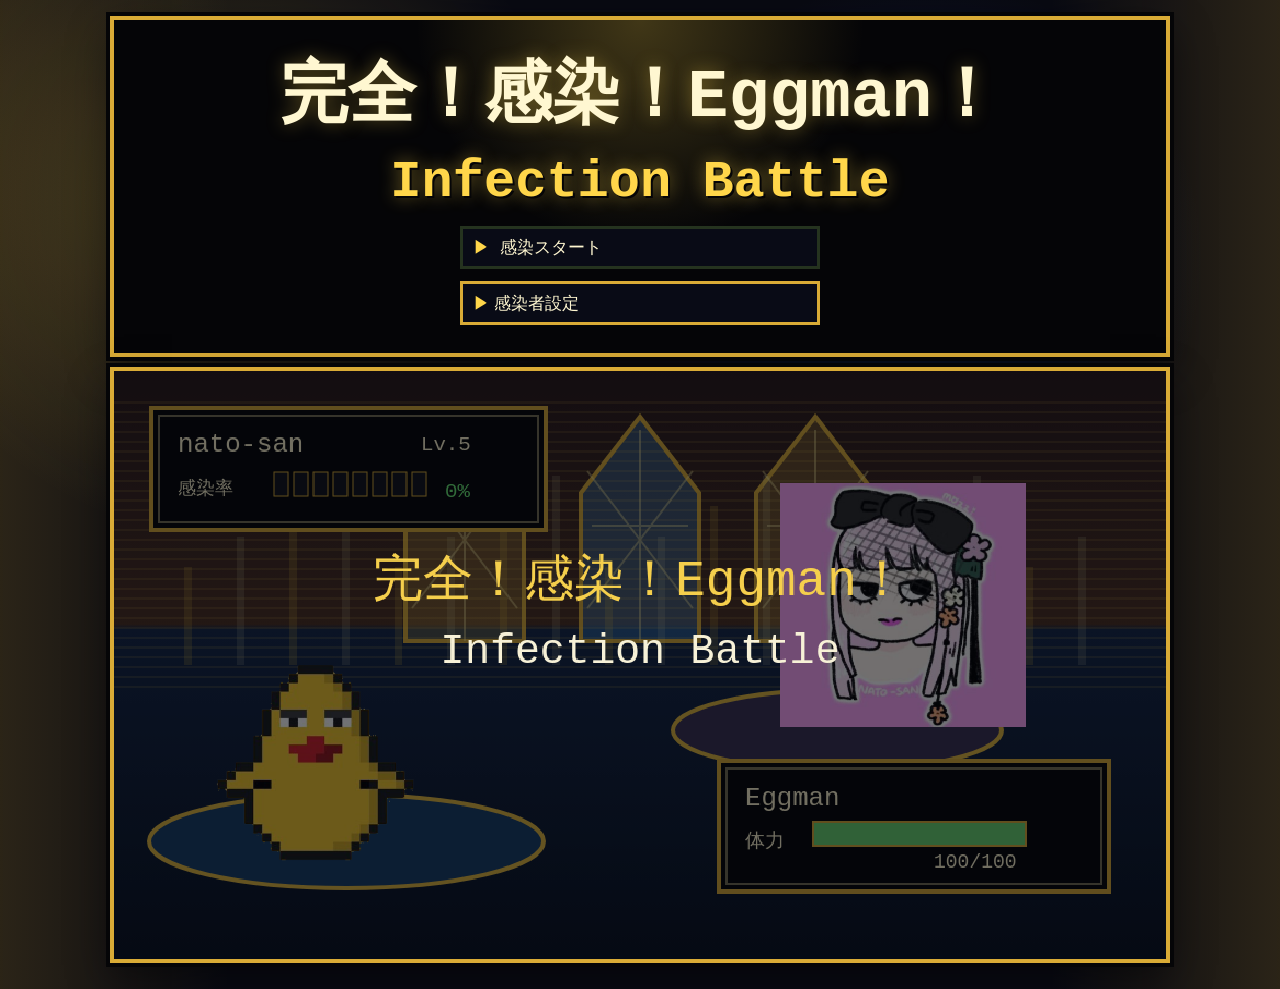
==== index.html @ 2603460e "Initial infection battle game" ====
<!doctype html>
<html lang="ja">
  <head>
    <meta charset="utf-8">
    <meta name="viewport" content="width=device-width, initial-scale=1">
    <title>完全！感染！Eggman！ Infection Battle</title>
    <link rel="stylesheet" href="css/styles.css?v=5">
  </head>
  <body>
    <main class="game-shell" aria-label="完全！感染！Eggman！ Infection Battle">
      <section id="titleMenu" class="title-menu" aria-label="タイトルメニュー">
        <h1>完全！感染！Eggman！</h1>
        <p class="title-subtitle">Infection Battle</p>
        <nav class="title-actions" aria-label="メニュー">
          <button id="startButton" type="button">感染スタート</button>
          <a class="title-link" href="settings.html">感染者設定</a>
        </nav>
      </section>

      <canvas id="battleCanvas" width="960" height="540" aria-label="感染バトル画面"></canvas>

      <section class="hud" aria-live="polite">
        <div id="messageBox" class="message-box" role="button" tabindex="0">
          <p id="messageText"></p>
        </div>

        <nav class="command-panel" aria-label="コマンド">
          <button id="virusButton" type="button">eggmanウィルス -5</button>
          <button id="mayoButton" type="button">マヨビーム -30</button>
          <button id="runButton" type="button">にげる</button>
        </nav>
      </section>
    </main>

    <script type="module" src="js/main.js?v=9"></script>
  </body>
</html>
---- css/styles.css ----
:root {
  color-scheme: dark;
  --ink: #f7f1d7;
  --paper: #f1f0de;
  --panel: #050507;
  --panel-2: #06070c;
  --line: #d9ab36;
  --accent: #ffd64a;
  --danger: #ff5b50;
  --shadow: #d8c843;
}

* {
  box-sizing: border-box;
}

html,
body {
  margin: 0;
  min-height: 100%;
  background: #0a0d14;
  color: var(--ink);
  font-family: "Courier New", "Hiragino Sans", "Yu Gothic", monospace;
  letter-spacing: 0;
}

body {
  display: grid;
  place-items: center;
  padding: 16px;
  background:
    radial-gradient(circle at 18% 20%, rgba(255, 211, 69, 0.22), transparent 26%),
    radial-gradient(circle at 72% 26%, rgba(48, 118, 255, 0.16), transparent 24%),
    linear-gradient(90deg, rgba(255, 198, 54, 0.14), transparent 18%, transparent 82%, rgba(255, 198, 54, 0.14)),
    #080912;
}

.game-shell {
  width: min(100%, 1060px);
  display: grid;
  gap: 10px;
}

#battleCanvas {
  width: 100%;
  aspect-ratio: 16 / 9;
  image-rendering: pixelated;
  background: var(--paper);
  border: 4px solid var(--line);
  box-shadow: 0 0 0 4px #050507, 0 16px 40px rgba(0, 0, 0, 0.48);
}

.title-menu {
  display: grid;
  justify-items: center;
  gap: 14px;
  border: 4px solid var(--line);
  background:
    radial-gradient(circle at 50% 0%, rgba(255, 214, 74, 0.24), transparent 36%),
    #050507;
  padding: 28px 18px;
  box-shadow: 0 0 0 4px #050507, 0 16px 40px rgba(0, 0, 0, 0.48);
  text-align: center;
}

.title-menu[hidden],
.message-box[hidden],
.command-panel[hidden] {
  display: none;
}

.title-subtitle,
.title-menu h1 {
  margin: 0;
}

.title-menu h1 {
  color: #fff7d1;
  font-size: clamp(34px, 7vw, 68px);
  text-shadow: 0 0 18px rgba(255, 214, 74, 0.35);
}

.title-subtitle {
  color: #ffd64a;
  font-size: clamp(28px, 5vw, 52px);
  font-weight: 700;
  text-shadow:
    2px 2px 0 #050507,
    0 0 18px rgba(255, 214, 74, 0.45);
}

.title-actions {
  display: grid;
  gap: 12px;
  width: min(100%, 360px);
}

.title-link,
.nav-button {
  display: inline-flex;
  align-items: center;
  justify-content: flex-start;
  min-height: 44px;
  border: 3px solid var(--line);
  background: #090b16;
  color: #fff7d1;
  padding: 7px 10px;
  text-decoration: none;
  font-size: 17px;
}

.title-link::before,
.nav-button::before {
  content: "▶ ";
  color: var(--accent);
  margin-right: 4px;
}

.title-link:hover,
.title-link:focus-visible,
.nav-button:hover,
.nav-button:focus-visible {
  background: #1f2544;
  outline: 0;
}

.hud {
  display: grid;
  grid-template-columns: minmax(0, 1fr) 260px;
  gap: 10px;
}

.message-box,
.command-panel {
  min-height: 132px;
  border: 4px solid var(--line);
  box-shadow: 0 0 0 4px #050507;
}

.message-box {
  display: flex;
  align-items: flex-start;
  padding: 18px 20px;
  cursor: pointer;
  background: var(--panel);
}

.message-box:focus {
  outline: 3px solid var(--accent);
  outline-offset: 3px;
}

.message-box p {
  margin: 0;
  min-height: 4.8em;
  white-space: pre-line;
  color: #ffffff;
  text-shadow: 2px 2px 0 rgba(0, 0, 0, 0.28);
  font-size: clamp(18px, 2.1vw, 27px);
  line-height: 1.6;
}

.command-panel {
  display: grid;
  gap: 8px;
  padding: 10px;
  background: var(--panel-2);
}

button {
  appearance: none;
  min-height: 34px;
  border: 3px solid #25331f;
  border-radius: 0;
  background: #090b16;
  color: #fff7d1;
  font: inherit;
  font-size: 17px;
  cursor: pointer;
  text-align: left;
  padding: 7px 10px;
}

button::before {
  content: "▶ ";
  color: var(--accent);
}

button:hover,
button:focus-visible {
  background: #1f2544;
  outline: 0;
}

button:disabled {
  opacity: 0.45;
  cursor: default;
}

.settings-shell {
  width: min(100%, 1060px);
  display: grid;
  gap: 16px;
}

.settings-header {
  display: flex;
  align-items: center;
  justify-content: space-between;
  gap: 16px;
}

.settings-header p,
.settings-header h1 {
  margin: 0;
}

.settings-header p {
  color: #ffd64a;
  font-size: 16px;
}

.settings-header h1 {
  color: #fff7d1;
  font-size: clamp(28px, 5vw, 48px);
}

.settings-panel {
  display: grid;
  gap: 18px;
  border: 4px solid var(--line);
  background: #050507;
  padding: 18px;
  box-shadow: 0 0 0 4px #050507, 0 16px 40px rgba(0, 0, 0, 0.48);
}

.field {
  display: grid;
  gap: 8px;
  color: #fff7d1;
  font-size: 18px;
}

.field input {
  min-height: 44px;
  border: 3px solid var(--line);
  background: #090b16;
  color: #fff7d1;
  font: inherit;
  padding: 8px 10px;
}

.upload-grid {
  display: grid;
  grid-template-columns: repeat(3, minmax(0, 1fr));
  gap: 14px;
}

.upload-card {
  display: grid;
  gap: 10px;
  min-width: 0;
  border: 3px solid var(--line);
  background: #090b16;
  color: #fff7d1;
  padding: 12px;
}

.upload-card img {
  width: 100%;
  aspect-ratio: 1;
  object-fit: contain;
  image-rendering: pixelated;
  background: #161728;
  border: 2px solid rgba(217, 171, 54, 0.6);
}

.upload-card input {
  width: 100%;
  color: #fff7d1;
}

.settings-actions {
  display: flex;
  gap: 10px;
  flex-wrap: wrap;
}

.settings-message {
  min-height: 1.5em;
  margin: 0;
  color: #ffd64a;
}

@media (max-width: 720px) {
  body {
    padding: 8px;
    align-items: start;
  }

  .hud {
    grid-template-columns: 1fr;
  }

  .message-box,
  .command-panel {
    min-height: 112px;
  }

  .command-panel {
    grid-template-columns: 1fr;
  }

  button {
    font-size: 16px;
  }

  .settings-header {
    align-items: flex-start;
    flex-direction: column;
  }

  .upload-grid {
    grid-template-columns: 1fr;
  }
}
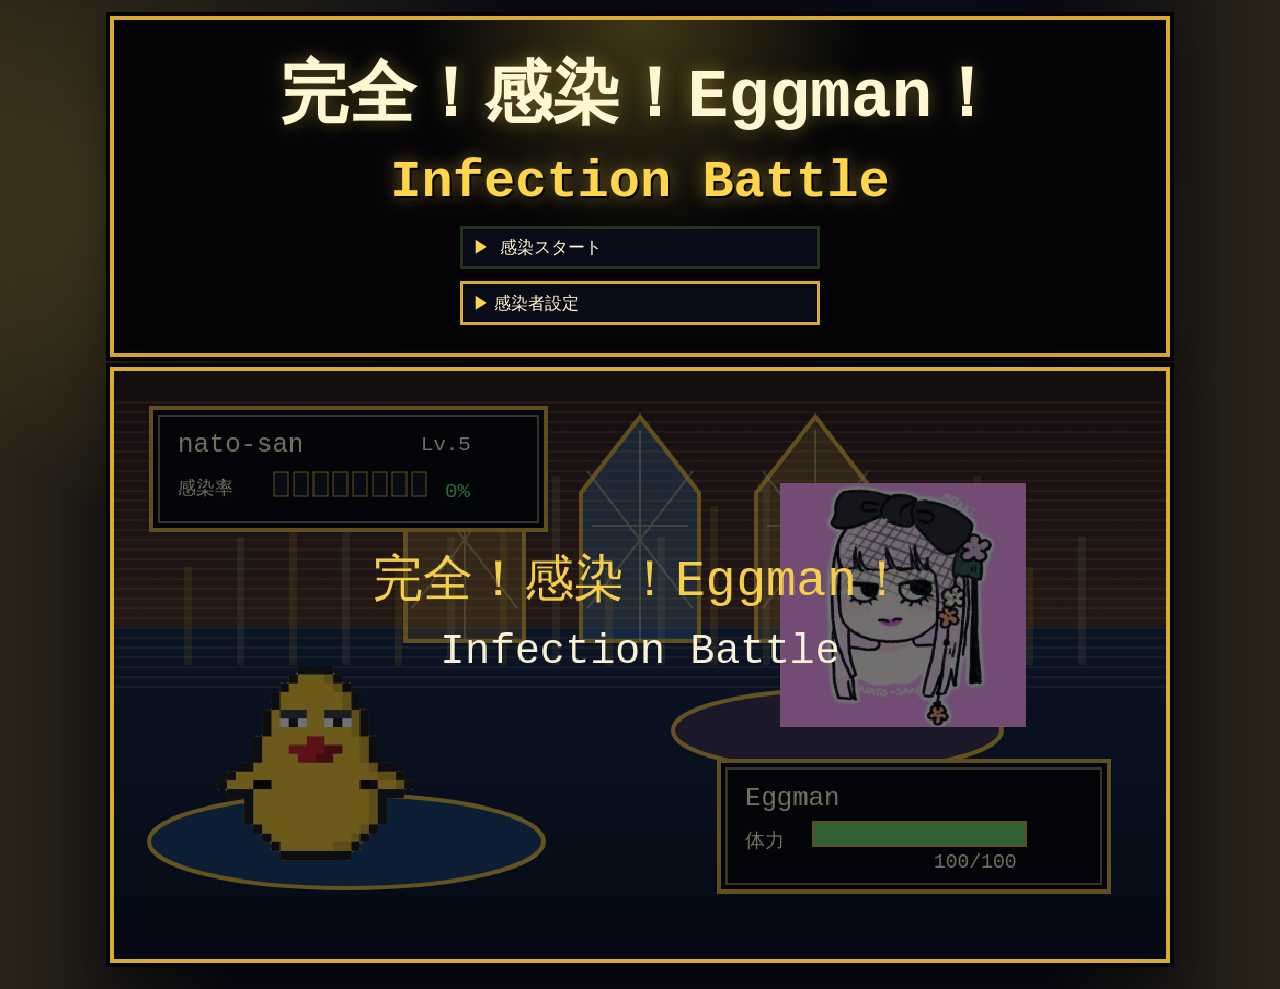
==== commit dd516d8b: "Update escape failure message" ====
--- a/index.html
+++ b/index.html
@@ -32,6 +32,6 @@
       </section>
     </main>
 
-    <script type="module" src="js/main.js?v=9"></script>
+    <script type="module" src="js/main.js?v=10"></script>
   </body>
 </html>
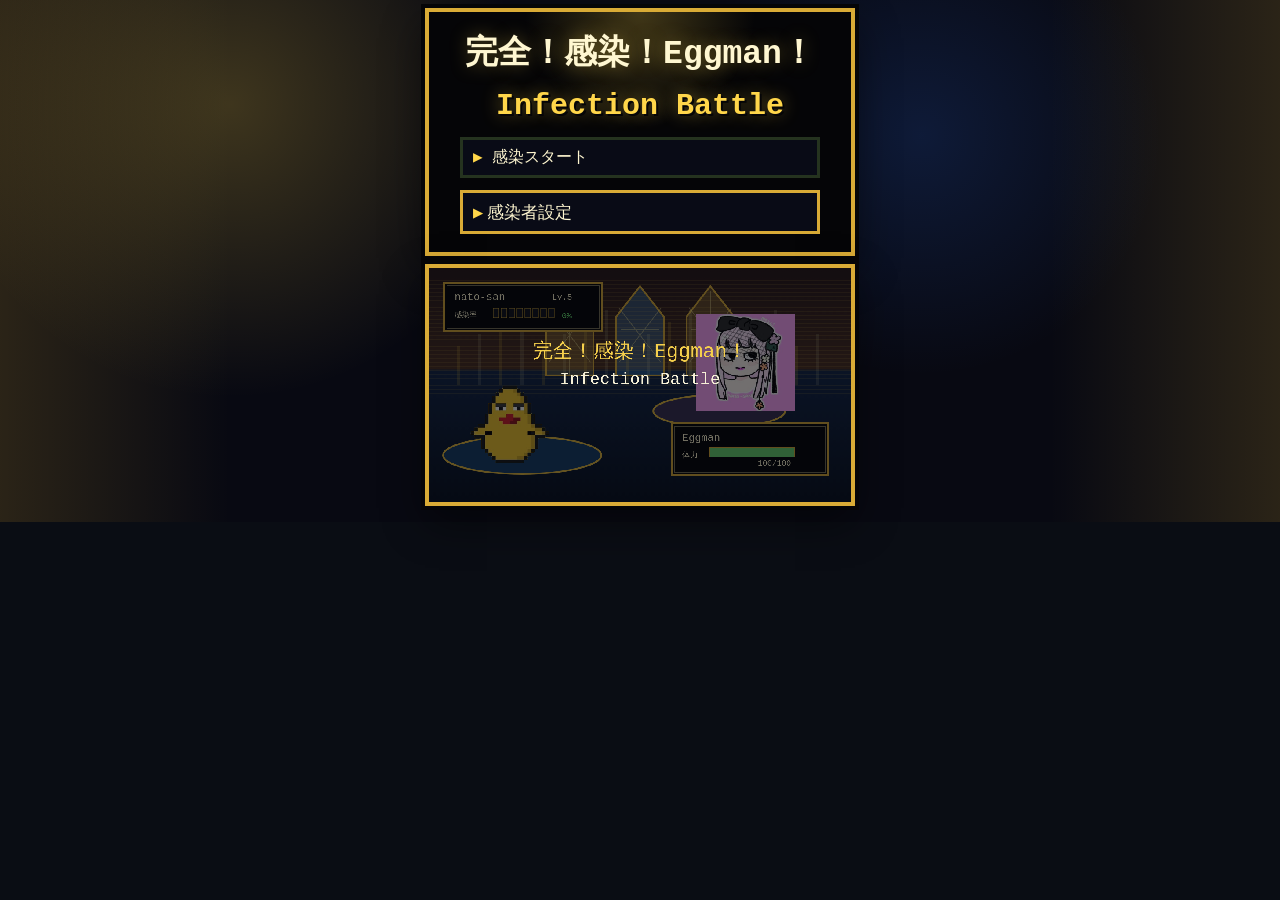
==== commit f538f50e: "Fix layout to mobile size" ====
--- a/index.html
+++ b/index.html
@@ -4,7 +4,7 @@
     <meta charset="utf-8">
     <meta name="viewport" content="width=device-width, initial-scale=1">
     <title>完全！感染！Eggman！ Infection Battle</title>
-    <link rel="stylesheet" href="css/styles.css?v=5">
+    <link rel="stylesheet" href="css/styles.css?v=6">
   </head>
   <body>
     <main class="game-shell" aria-label="完全！感染！Eggman！ Infection Battle">
--- a/css/styles.css
+++ b/css/styles.css
@@ -26,8 +26,8 @@
 
 body {
   display: grid;
-  place-items: center;
-  padding: 16px;
+  place-items: start center;
+  padding: 8px;
   background:
     radial-gradient(circle at 18% 20%, rgba(255, 211, 69, 0.22), transparent 26%),
     radial-gradient(circle at 72% 26%, rgba(48, 118, 255, 0.16), transparent 24%),
@@ -36,9 +36,9 @@
 }
 
 .game-shell {
-  width: min(100%, 1060px);
-  display: grid;
-  gap: 10px;
+  width: min(100%, 430px);
+  display: grid;
+  gap: 8px;
 }
 
 #battleCanvas {
@@ -58,7 +58,7 @@
   background:
     radial-gradient(circle at 50% 0%, rgba(255, 214, 74, 0.24), transparent 36%),
     #050507;
-  padding: 28px 18px;
+  padding: 18px 14px;
   box-shadow: 0 0 0 4px #050507, 0 16px 40px rgba(0, 0, 0, 0.48);
   text-align: center;
 }
@@ -76,13 +76,13 @@
 
 .title-menu h1 {
   color: #fff7d1;
-  font-size: clamp(34px, 7vw, 68px);
+  font-size: 33px;
   text-shadow: 0 0 18px rgba(255, 214, 74, 0.35);
 }
 
 .title-subtitle {
   color: #ffd64a;
-  font-size: clamp(28px, 5vw, 52px);
+  font-size: 30px;
   font-weight: 700;
   text-shadow:
     2px 2px 0 #050507,
@@ -126,13 +126,13 @@
 
 .hud {
   display: grid;
-  grid-template-columns: minmax(0, 1fr) 260px;
-  gap: 10px;
+  grid-template-columns: 1fr;
+  gap: 8px;
 }
 
 .message-box,
 .command-panel {
-  min-height: 132px;
+  min-height: 96px;
   border: 4px solid var(--line);
   box-shadow: 0 0 0 4px #050507;
 }
@@ -140,7 +140,7 @@
 .message-box {
   display: flex;
   align-items: flex-start;
-  padding: 18px 20px;
+  padding: 12px 14px;
   cursor: pointer;
   background: var(--panel);
 }
@@ -152,12 +152,12 @@
 
 .message-box p {
   margin: 0;
-  min-height: 4.8em;
+  min-height: 4.2em;
   white-space: pre-line;
   color: #ffffff;
   text-shadow: 2px 2px 0 rgba(0, 0, 0, 0.28);
-  font-size: clamp(18px, 2.1vw, 27px);
-  line-height: 1.6;
+  font-size: 18px;
+  line-height: 1.45;
 }
 
 .command-panel {
@@ -169,13 +169,13 @@
 
 button {
   appearance: none;
-  min-height: 34px;
+  min-height: 36px;
   border: 3px solid #25331f;
   border-radius: 0;
   background: #090b16;
   color: #fff7d1;
   font: inherit;
-  font-size: 17px;
+  font-size: 16px;
   cursor: pointer;
   text-align: left;
   padding: 7px 10px;
@@ -198,7 +198,7 @@
 }
 
 .settings-shell {
-  width: min(100%, 1060px);
+  width: min(100%, 430px);
   display: grid;
   gap: 16px;
 }
@@ -304,7 +304,7 @@
 
   .message-box,
   .command-panel {
-    min-height: 112px;
+    min-height: 96px;
   }
 
   .command-panel {
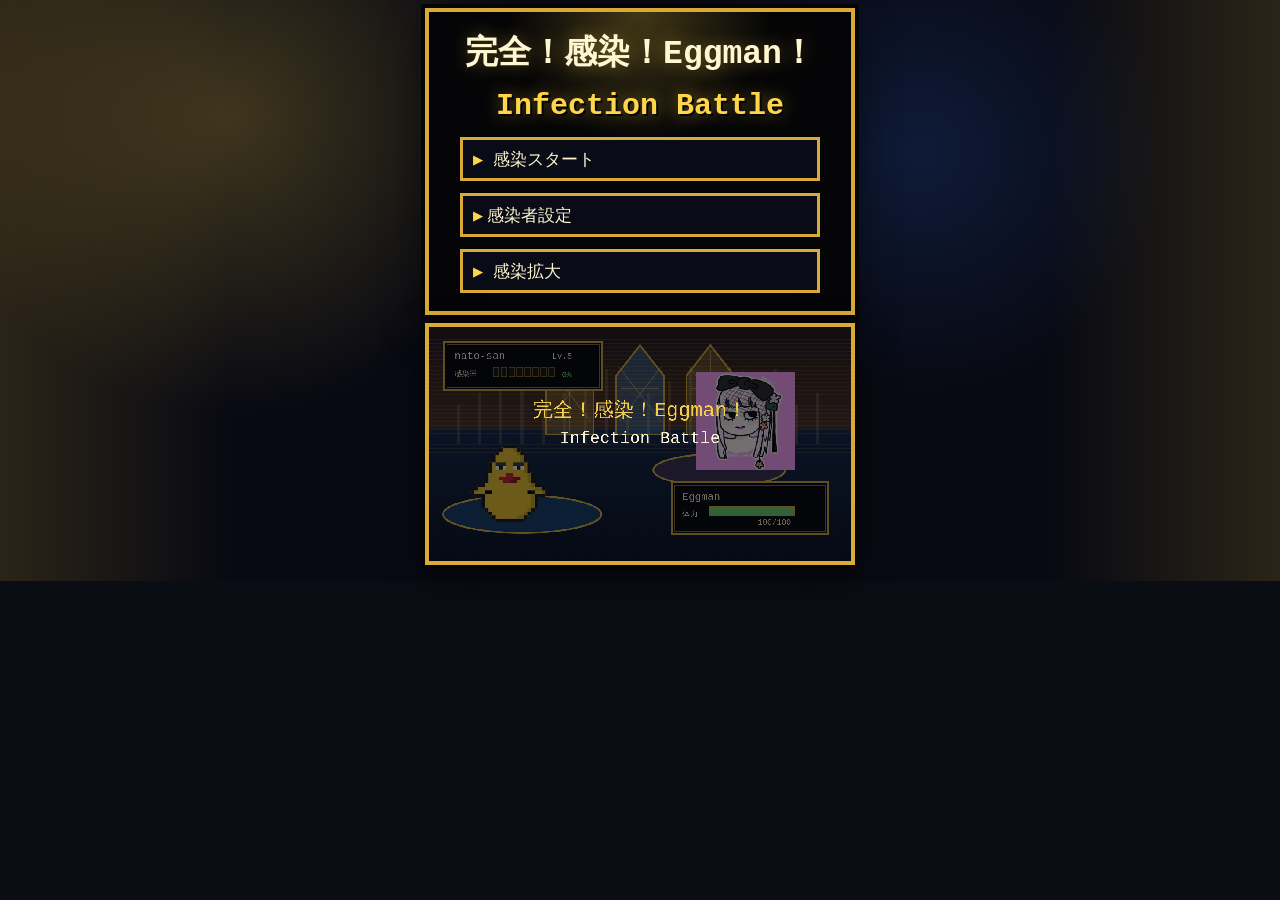
==== commit c30cdecc: "Add X share button" ====
--- a/index.html
+++ b/index.html
@@ -14,6 +14,7 @@
         <nav class="title-actions" aria-label="メニュー">
           <button id="startButton" type="button">感染スタート</button>
           <a class="title-link" href="settings.html">感染者設定</a>
+          <button id="shareButton" type="button">感染拡大</button>
         </nav>
       </section>
 
@@ -32,6 +33,6 @@
       </section>
     </main>
 
-    <script type="module" src="js/main.js?v=10"></script>
+    <script type="module" src="js/main.js?v=11"></script>
   </body>
 </html>
--- a/css/styles.css
+++ b/css/styles.css
@@ -109,6 +109,12 @@
   font-size: 17px;
 }
 
+.title-actions button {
+  min-height: 44px;
+  border-color: var(--line);
+  font-size: 17px;
+}
+
 .title-link::before,
 .nav-button::before {
   content: "▶ ";
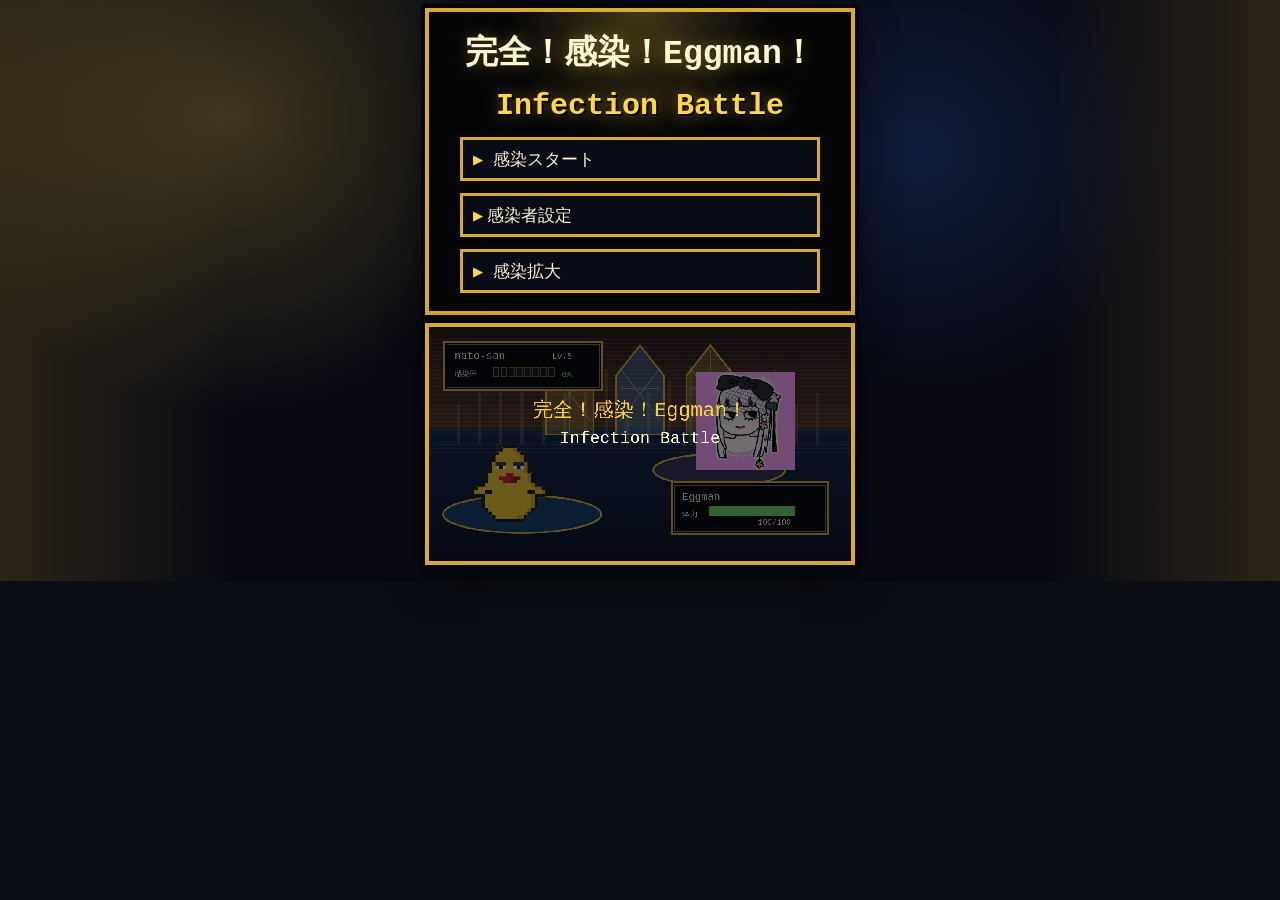
==== commit a9b694a7: "Add retro sound effects" ====
--- a/index.html
+++ b/index.html
@@ -33,6 +33,6 @@
       </section>
     </main>
 
-    <script type="module" src="js/main.js?v=11"></script>
+    <script type="module" src="js/main.js?v=12"></script>
   </body>
 </html>
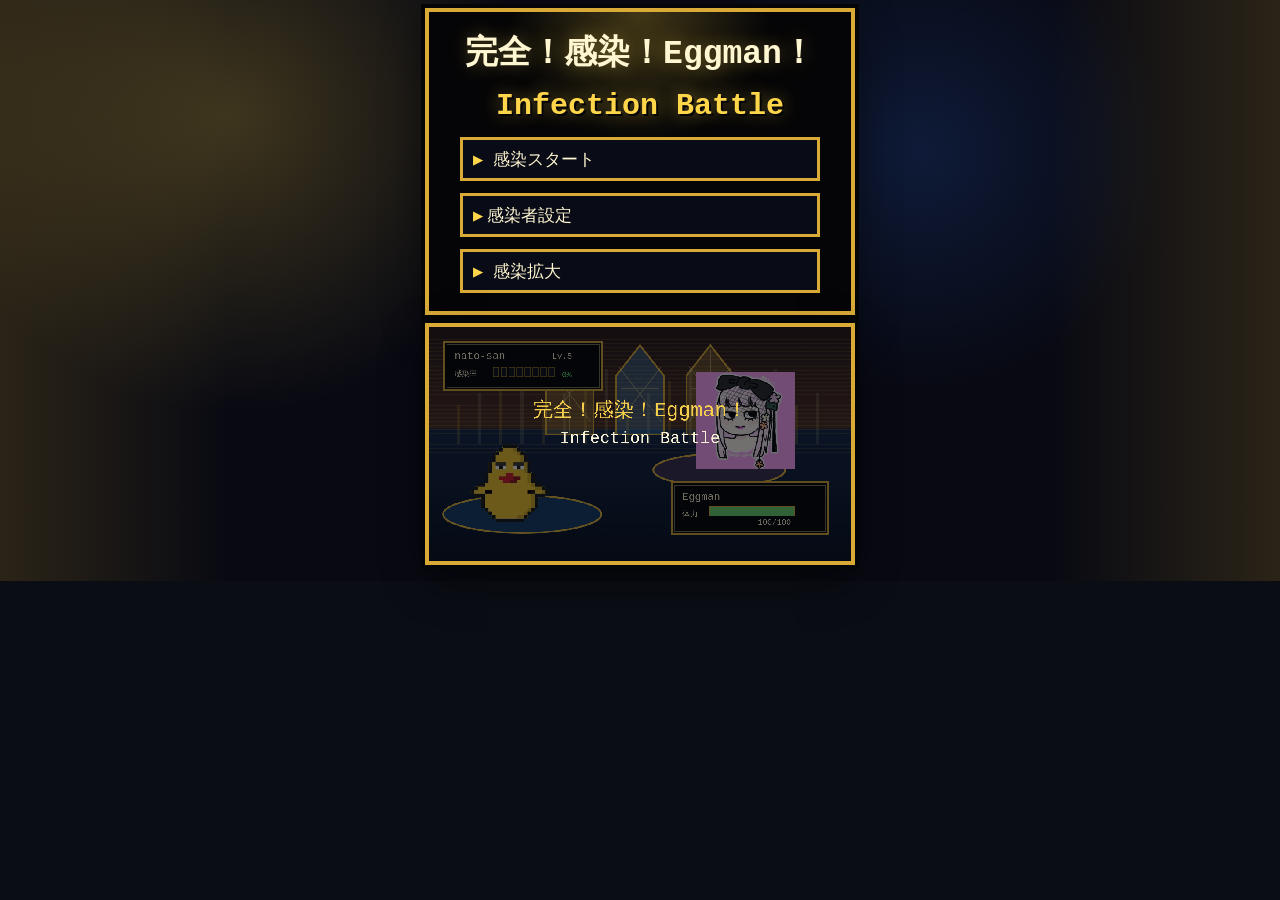
==== commit 8c3b8d0a: "Add damage sound effect" ====
--- a/index.html
+++ b/index.html
@@ -33,6 +33,6 @@
       </section>
     </main>
 
-    <script type="module" src="js/main.js?v=12"></script>
+    <script type="module" src="js/main.js?v=13"></script>
   </body>
 </html>
